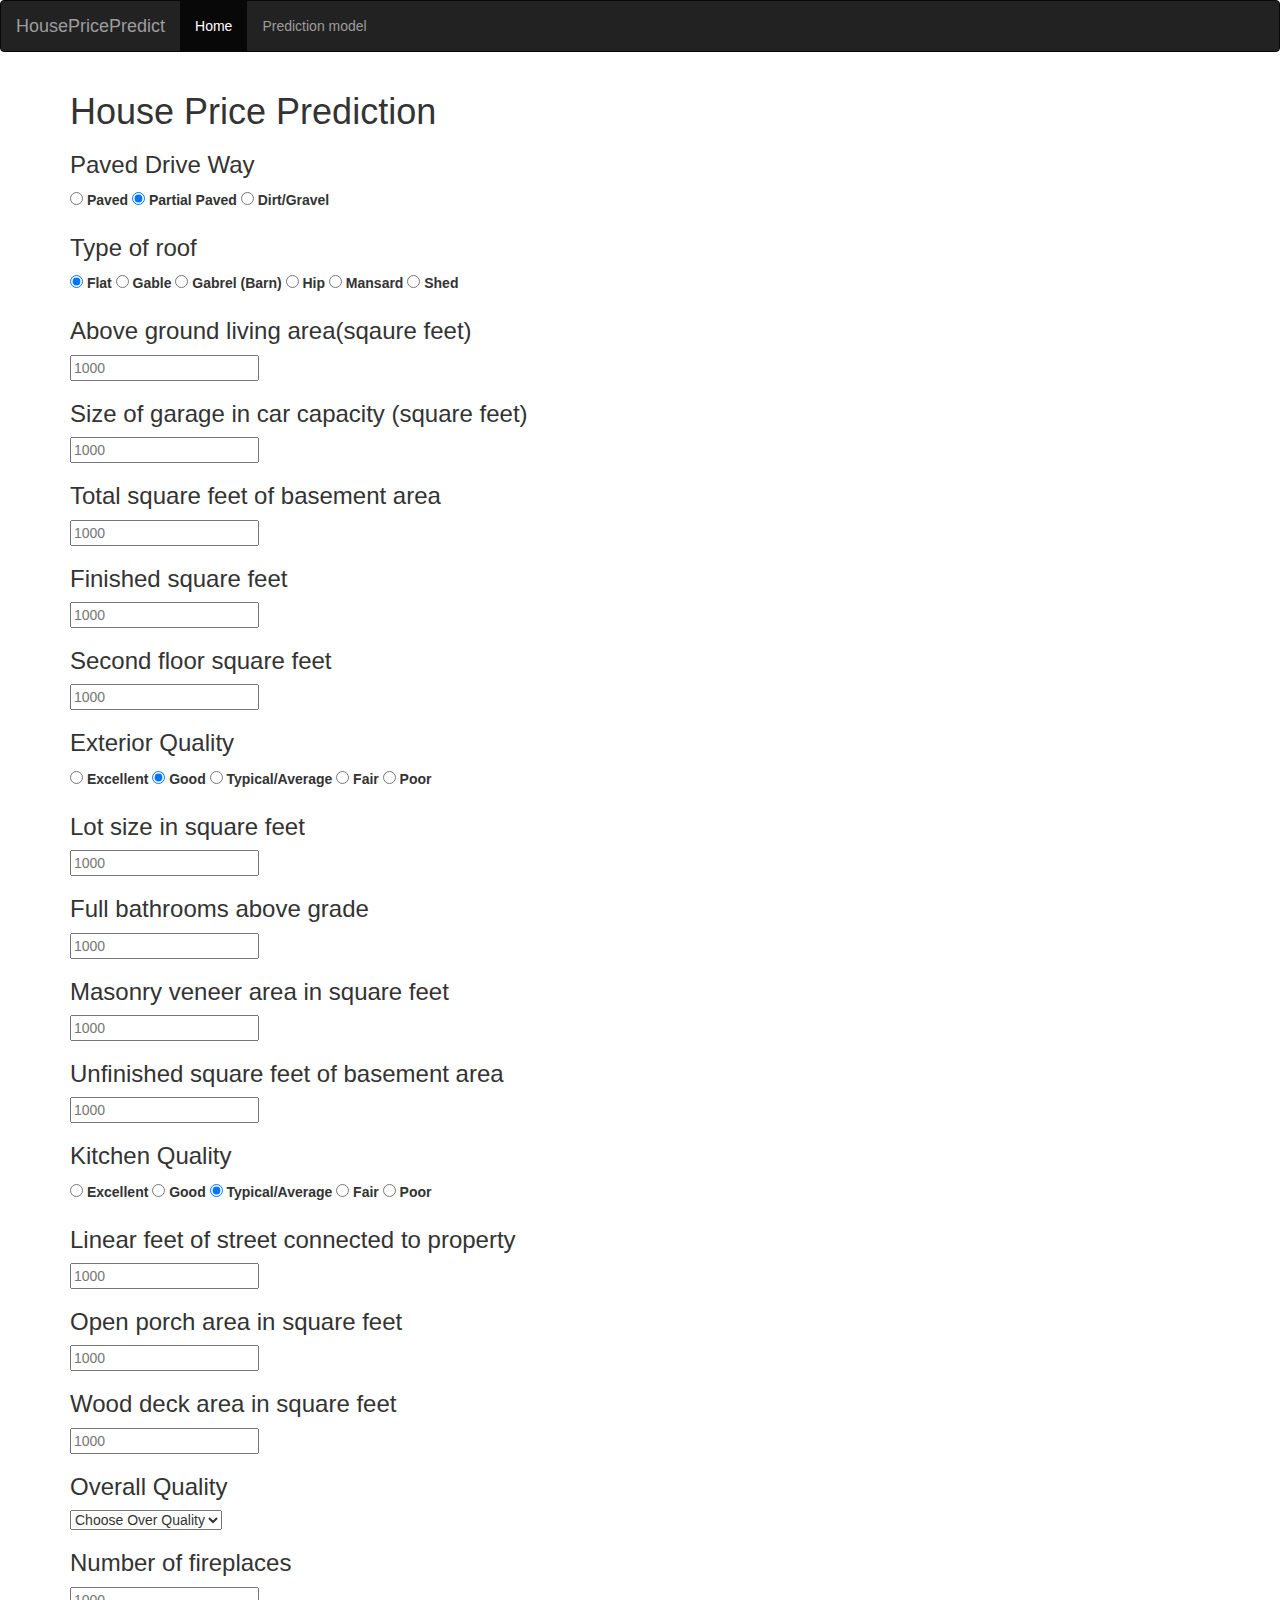
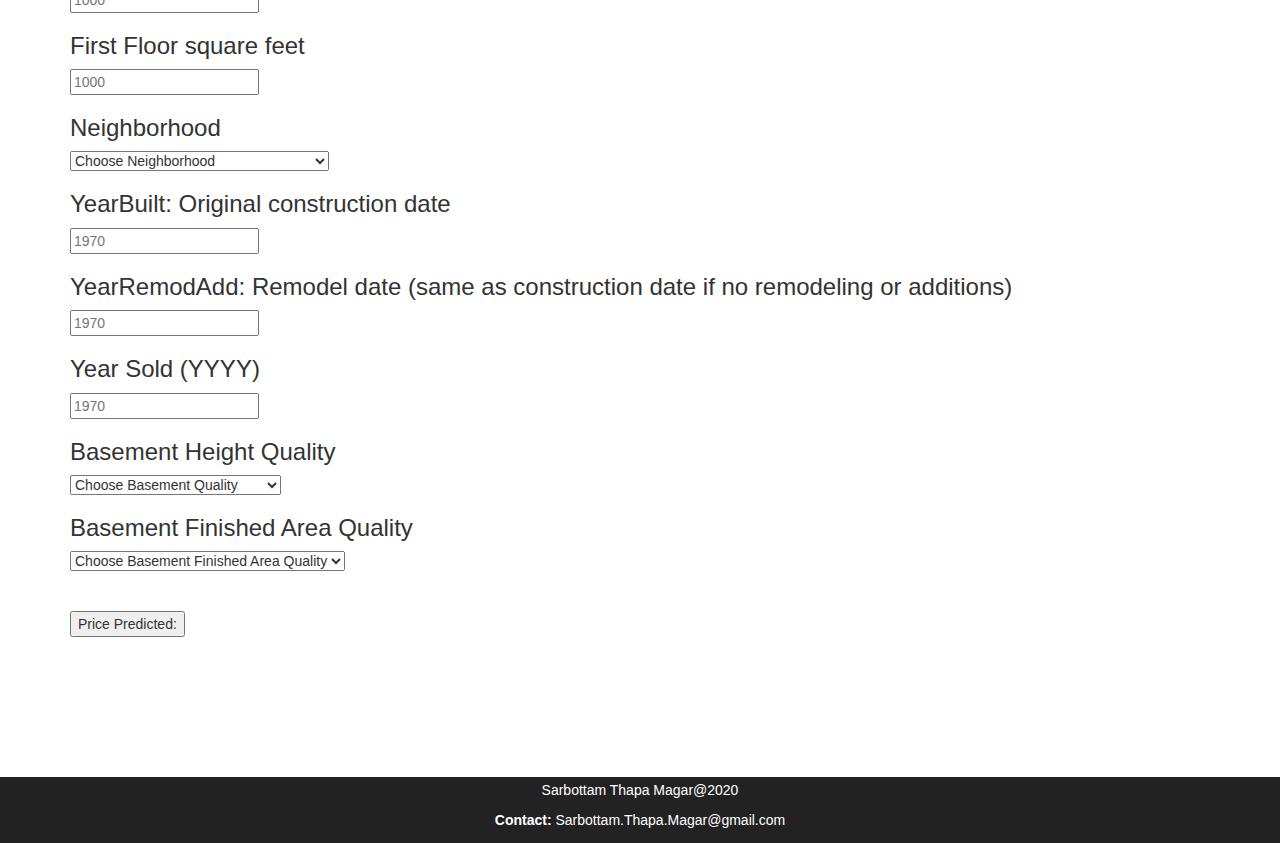
==== projects/house_rg/prediction.html @ 1c131e85 "house price prediction project added to projects menu." ====
<!DOCTYPE html>
<html>
<head>
    <meta charset="utf-8">
  <meta name="viewport" content="width=device-width, initial-scale=1">
  <link rel="stylesheet" href="https://maxcdn.bootstrapcdn.com/bootstrap/3.4.1/css/bootstrap.min.css">
  <script src="https://ajax.googleapis.com/ajax/libs/jquery/3.5.1/jquery.min.js"></script>
  <script src="https://maxcdn.bootstrapcdn.com/bootstrap/3.4.1/js/bootstrap.min.js"></script>

  <!-- js -->
  <script src="js/app.js"></script>
  <script  src="js/config.js"></script>

  <!-- css -->
  <link rel="stylesheet" href="css/style.css">
</head>
<body>
	<nav class="navbar navbar-inverse">
		<div class="container-fluid">
		  <div class="navbar-header">
			<a class="navbar-brand" href="index.html">HousePricePredict</a>
		  </div>
		  <ul class="nav navbar-nav">
			<li class="active"><a href="index.html">Home</a></li>
			<li><a href="prediction.html">Prediction model</a></li>
			<!-- <li><a href="#">Page 2</a></li>
			<li><a href="#">Page 3</a></li> -->
		  </ul>
		</div>
	  </nav>

      <div class="container">
        <h1>House Price Prediction</h1>
            <div class="img"></div>
        <form class="form">
                <h3>Paved Drive Way</h3>
                <div class="switch-field">
                    <input type="radio" id="radio-paved-1" name="paved" value="Paved"/>
                    <label for="radio-paved-1">Paved</label>
                    <input type="radio" id="radio-paved-2" name="paved" value="Partial Paved" checked/>
                    <label for="radio-paved-2">Partial Paved</label>
                    <input type="radio" id="radio-paved-3" name="paved" value="Dirt/Gravel"/>
                    <label for="radio-paved-5">Dirt/Gravel</label>
                </div> <!--switch-field div-->
                
                <h3>Type of roof</h3>

                <div class="switch-field">
                    <input type="radio" id="radio-roof-1" name="roof" value="Flat" checked/>
                    <label for="radio-roof-1">Flat</label>
                    <input type="radio" id="radio-roof-2" name="roof" value="Gable" />
                    <label for="radio-roof-2">Gable</label>
                    <input type="radio" id="radio-roof-3" name="roof" value="Gambrel"/>
                    <label for="radio-roof-3">Gabrel (Barn)</label>
                    <input type="radio" id="radio-roof-4" name="roof" value="Hip"/>
                    <label for="radio-roof-4">Hip</label>
                    <input type="radio" id="radio-roof-5" name="roof" value="Mansard"/>
                    <label for="radio-roof-5">Mansard</label>
                    <input type="radio" id="radio-roof-6" name="roof" value="Shed"/>
                    <label for="radio-roof-6">Shed</label>
                </div> <!--switch-field div-->

                
                <h3>Above ground living area(sqaure feet)</h3>
                <input class="area"  type="email" id="uiGrLivArea" class="floatLabel" name="GrLivArea" placeholder="1000" required>

                <h3>Size of garage in car capacity (square feet)</h3>
                <input class="area"  type="email" id="uiGarageCars" class="floatLabel" name="GarageCars" placeholder="1000" required>

                <h3>Total square feet of basement area</h3>
                <input class="area"  type="email" id="uiTotalBsmtSF" class="floatLabel" name="TotalBsmtSF" placeholder="1000" required>


                <!-- BsmtFinSF1: Type 1 finished square feet -->
                <h3>Finished square feet</h3>
                <input class="area"  type="email" id="uiBsmtFinSF1" class="floatLabel" name="BsmtFinSF1" placeholder="1000" required>
                
                <!-- 2ndFlrSF: Second floor square feet -->
                <h3>Second floor square feet</h3>
                <input class="area"  type="email" id="ui2ndFlrSF" class="floatLabel" name="2ndFlrSF" placeholder="1000" required>
                    
                <h3>Exterior Quality</h3>
                <div class="switch-field">
                    <input type="radio" id="radio-exterior-1" name="exterior" value="Excellent"/>
                    <label for="radio-exterior-1">Excellent</label>
                    <input type="radio" id="radio-exterior-2" name="exterior" value="Good" checked/>
                    <label for="radio-exterior-2">Good</label>
                    <input type="radio" id="radio-exterior-3" name="exterior" value="Typical/Average"/>
                    <label for="radio-exterior-3">Typical/Average</label>
                    <input type="radio" id="radio-exterior-4" name="exterior" value="Fair"/>
                    <label for="radio-exterior-4">Fair</label>
                    <input type="radio" id="radio-exterior-5" name="exterior" value="Poor"/>
                    <label for="radio-exterior-5">Poor</label>
                
                </div> <!--switch-field div-->

                <!-- LotArea: Lot size in square feet     -->
                <h3>Lot size in square feet</h3>
                <input class="area"  type="email" id="uiLotArea" class="floatLabel" name="LotArea" placeholder="1000" required>
                    
                    
                <!-- FullBath: Full bathrooms above grade -->
                <h3>Full bathrooms above grade</h3>
                <input class="area"  type="email" id="uiFullBath" class="floatLabel" name="FullBath" placeholder="1000" required>
                    
                <!-- MasVnrArea: Masonry veneer area in square feet -->
                <h3>Masonry veneer area in square feet</h3>
                <input class="area"  type="email" id="uiMasVnrArea" class="floatLabel" name="MasVnrArea" placeholder="1000" required>
                                    
                <!-- BsmtUnfSF: Unfinished square feet of basement area -->
                <h3>Unfinished square feet of basement area</h3>
                <input class="area"  type="email" id="uiBsmtUnfSF" class="floatLabel" name="BsmtUnfSF" placeholder="1000" required>
                            
                <h3>Kitchen Quality</h3>
                <div class="switch-field">
                    <input type="radio" id="radio-kitchen-1" name="kitchen" value="Excellent"/>
                    <label for="radio-kitchen-1">Excellent</label>
                    <input type="radio" id="radio-kitchen-2" name="kitchen" value="Good" />
                    <label for="radio-kitchen-2">Good</label>
                    <input type="radio" id="radio-kitchen-3" name="kitchen" value="Typical/Average" checked/>
                    <label for="radio-kitchen-3">Typical/Average</label>
                    <input type="radio" id="radio-kitchen-4" name="kitchen" value="Fair"/>
                    <label for="radio-kitchen-4">Fair</label>
                    <input type="radio" id="radio-kitchen-5" name="kitchen" value="Poor"/>
                    <label for="radio-kitchen-5">Poor</label>
                </div> <!--switch-field div-->

                <!-- LotFrontage: Linear feet of street connected to property -->
                <h3>Linear feet of street connected to property</h3>
                <input class="area"  type="email" id="uiLotFrontage" class="floatLabel" name="LotFrontage" placeholder="1000" required>
                            
                <!-- OpenPorchSF: Open porch area in square feet -->
                <h3>Open porch area in square feet</h3>
                <input class="area"  type="email" id="uiOpenPorchSF" class="floatLabel" name="OpenPorchSF" placeholder="1000" required>
                                    
                <!-- WoodDeckSF: Wood deck area in square feet -->
                <h3>Wood deck area in square feet</h3>
                <input class="area"  type="email" id="uiWoodDeckSF" class="floatLabel" name="WoodDeckSF" placeholder="1000" required>
                    
            
                
                    
                <h3>Overall Quality</h3>
                <select class="overallQual" name="" id="uiOverallQual">
                    <option value="" disabled="disabled" selected="selected">Choose Over Quality</option>
                        
                    <option>Very Excellent</option>
                    <option>Excellent</option>
                    <option>Very Good</option>
                    <option>Good</option>
                    <option>Above Average</option>
                    <option>Average</option>
                    <option>Below Average</option>
                    <option>Fair</option>
                    <option>Poor</option>
                    <option>Very Poor</option>
                </select>


                <!-- Fireplaces: Number of fireplaces -->
                <h3>Number of fireplaces</h3>
                <input class="area"  type="email" id="uiFireplaces" class="floatLabel" name="Fireplaces" placeholder="1000" required>
                    
                <!-- 1stFlrSF: First Floor square feet  -->
                <h3>First Floor square feet</h3>
                <input class="area"  type="email" id="ui1stFlrSF" class="floatLabel" name="1stFlrSF" placeholder="1000" required>
                    
            
                    
                <h3>Neighborhood</h3>
                <select class="neighborhood" name="" id="uiNeighborhood">
                    <option value="" disabled="disabled" selected="selected">Choose Neighborhood</option>
                    <option>Bloomington Heights</option>
                    <option>Bluestem</option>
                    <option>Briardale</option>
                    <option>Brookside</option>
                    <option>Clear Creek</option>
                    <option>College Creek</option>
                    <option>Crawford</option>
                    <option>Edwards</option>
                    <option>Gilbert</option>
                    <option>Iowa DOT and Rail Road</option>
                    <option>Meadow Village</option>
                    <option>Mitchell</option>
                    <option>North Ames</option>
                    <option>Northridge</option>
                    <option>Northpark Villa</option>
                    <option>Northridge Heights</option>
                    <option>Northwest Ames</option>
                    <option>Old Town</option>
                    <option>South & West of Iowa State University</option>
                    <option>Sawyer</option>
                    <option>Sawyer West</option>
                    <option>Somerset</option>
                    <option>Stone Brook</option>
                    <option>Timberland</option>
                    <option>Veenker</option>
                </select>

                <!-- YearBuilt: Original construction date -->
                <h3>YearBuilt: Original construction date</h3>
                <input class="area"  type="email" id="uiYearBuilt" class="floatLabel" name="YearBuilt" placeholder="1970" pattern="[0-9]{4}" required>
                    
                <!-- YearRemodAdd: Remodel date (same as construction date if no remodeling or additions) -->
                <h3>YearRemodAdd: Remodel date (same as construction date if no remodeling or additions)</h3>
                <input class="area"  type="email" id="uiYearRemodAdd" class="floatLabel" name="YearRemodAdd" placeholder="1970" pattern="[0-9]{4}" required> 
                
                <!-- YrSold: Year Sold (YYYY) -->
                <h3>Year Sold (YYYY)</h3>
                <input class="area"  type="email" id="uiYrSold" class="floatLabel" name="YrSold" placeholder="1970" pattern="[0-9]{4}" required>
        
            

                

                <h3>Basement Height Quality</h3>
                <select class="bsmtQual" name="" id="uiBsmtQual">
                    <option value="" disabled="disabled" selected="selected">Choose Basement Quality</option>
                        
                    <option>Excellent(100+ inches)</option>
                    <option>Good(90-99 inches)</option>
                    <option>Average/Typical(80-89 inches)</option>
                    <option>Fair(70-79 inches)</option>
                    <option>Poor(less than 70 inches)</option>
                    <option>No Basement</option>
                        
                </select>

                <h3>Basement Finished Area Quality</h3>
                <select class="bsmtFinType1" name="" id="uiBsmtFinType1">
                    <option value="" disabled="disabled" selected="selected">Choose Basement Finished Area Quality</option>
                        
                    <option>Good Living Quarters</option>
                    <option>Average Living Quarters</option>
                    <option>Below Average Living Quarters</option>
                    <option>Average Rec Room</option>
                    <option>Low Quality</option>
                    <option>Unfinshed</option>
                    <option>No Basement</option>
                        
                </select>



            <br><br><br>
            
            <button class="submit" onclick="onClickedPredict()" type="button">Price Predicted:</button>
            <div id="predictionPrice" class="result"> <h2></h2></div>

            <br><br><br>
        </form>
    
    </div> <!-- container -->

    <br><br><br>


    <footer>
		<p>Sarbottam Thapa Magar@2020</p>
		<p><strong>Contact: </strong>Sarbottam.Thapa.Magar@gmail.com</p>
	</footer>


</body>
</html>
---- projects/house_rg/css/style.css ----
/*------------------ FOOTER -----------------*/

.footer-home {
    position: absolute;
    top:94%;
    width: 100%;
    text-align: center;
    padding: 3px;
    background-color: #222222;
    color: white;
}

footer {
    position: relative;
    top:90%;
    width: 100%;
    text-align: center;
    padding: 3px;
    background-color: #222222;
    color: white;
}
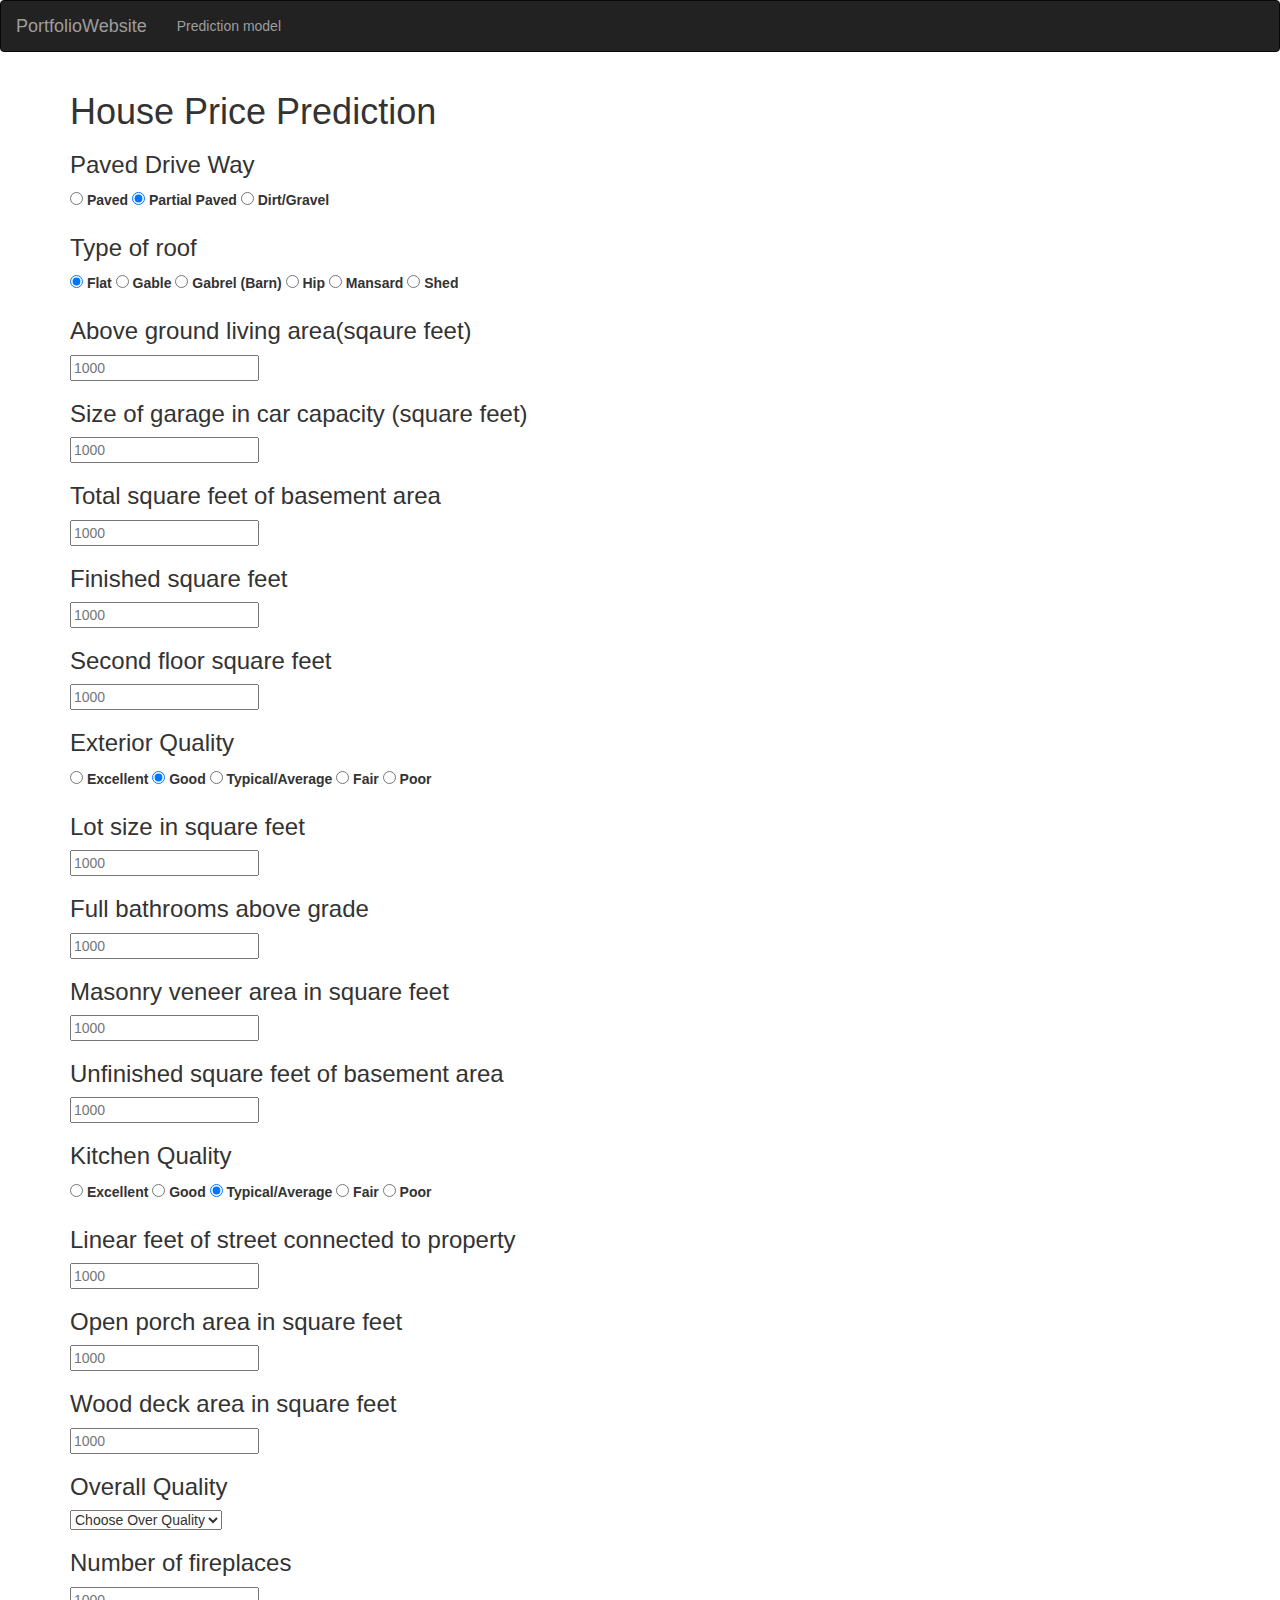
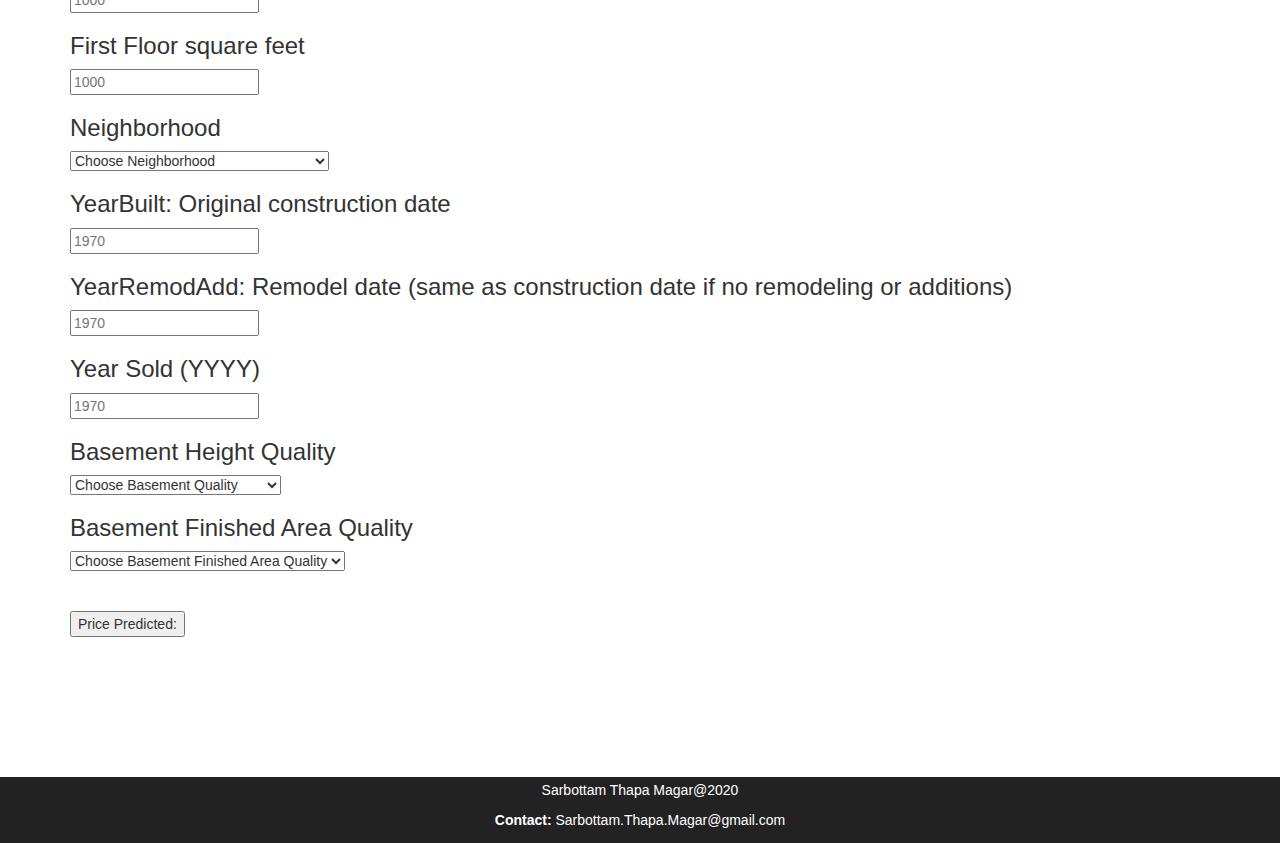
==== commit 158747ec: "update layout and navbar" ====
--- a/projects/house_rg/prediction.html
+++ b/projects/house_rg/prediction.html
@@ -18,10 +18,10 @@
 	<nav class="navbar navbar-inverse">
 		<div class="container-fluid">
 		  <div class="navbar-header">
-			<a class="navbar-brand" href="index.html">HousePricePredict</a>
+			<a class="navbar-brand" href="../../index.html">PortfolioWebsite</a>
 		  </div>
 		  <ul class="nav navbar-nav">
-			<li class="active"><a href="index.html">Home</a></li>
+			<!-- <li class="active"><a href="index.html">Home</a></li> -->
 			<li><a href="prediction.html">Prediction model</a></li>
 			<!-- <li><a href="#">Page 2</a></li>
 			<li><a href="#">Page 3</a></li> -->
--- a/projects/house_rg/css/style.css
+++ b/projects/house_rg/css/style.css
@@ -3,7 +3,7 @@
 /*------------------ FOOTER -----------------*/
 
 .footer-home {
-    position: absolute;
+    position: fixed;
     top:94%;
     width: 100%;
     text-align: center;
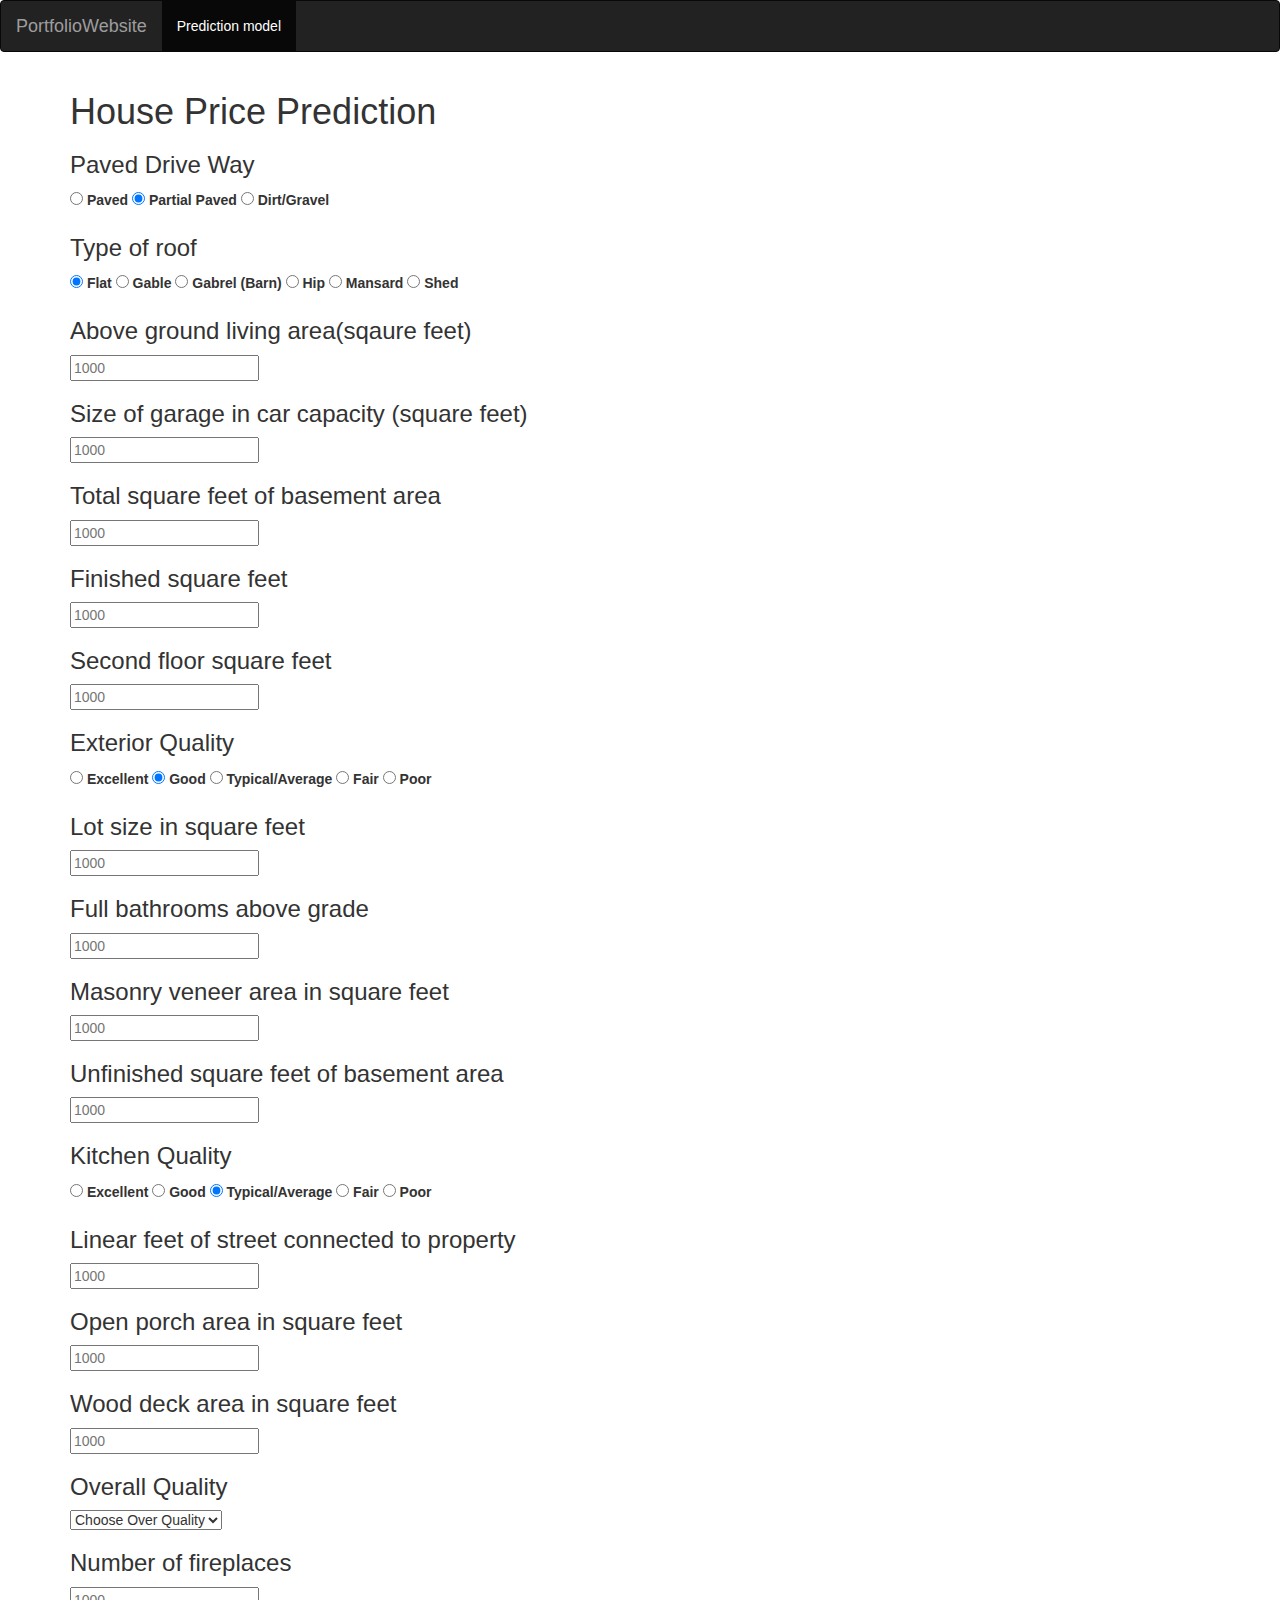
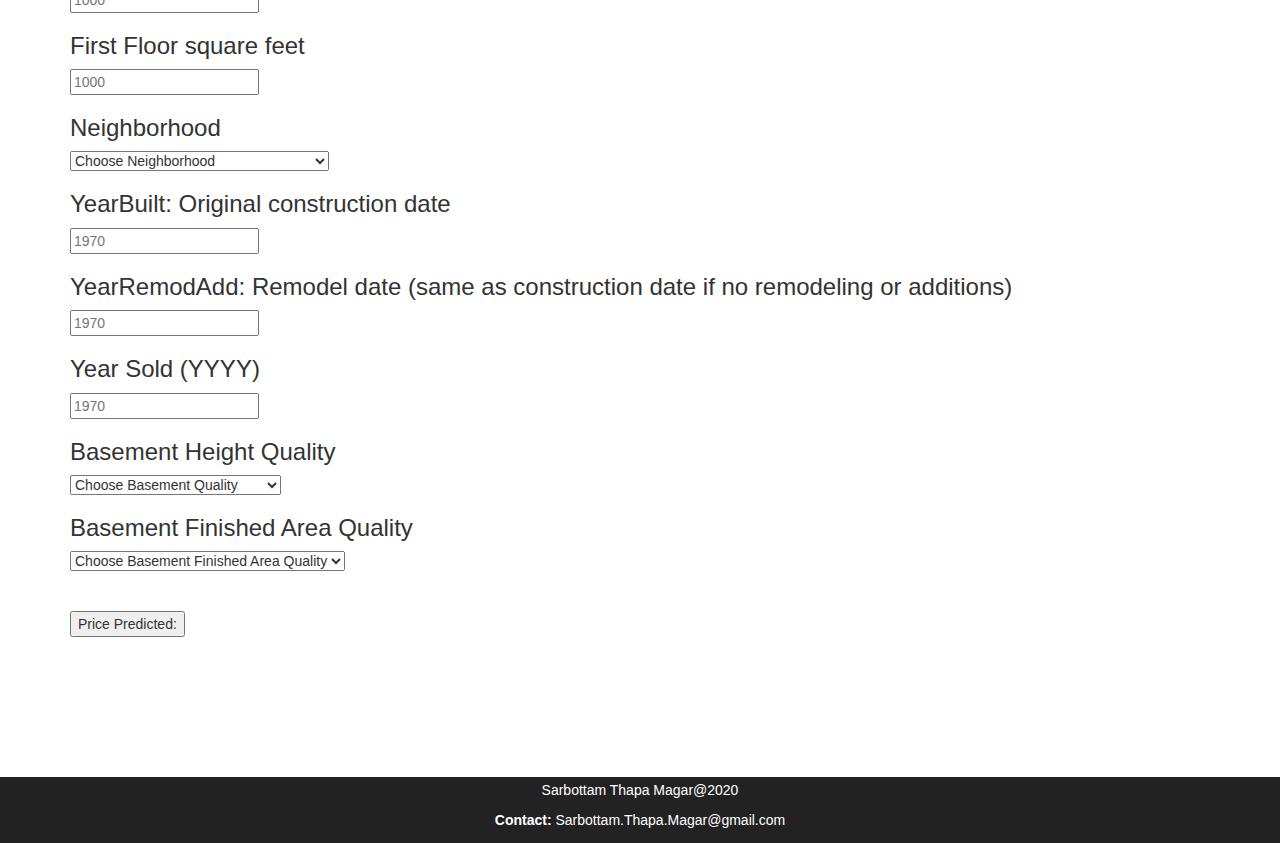
==== commit 08ce6e55: "updated house project with active class in navbar" ====
--- a/projects/house_rg/prediction.html
+++ b/projects/house_rg/prediction.html
@@ -22,7 +22,7 @@
 		  </div>
 		  <ul class="nav navbar-nav">
 			<!-- <li class="active"><a href="index.html">Home</a></li> -->
-			<li><a href="prediction.html">Prediction model</a></li>
+			<li class="active"><a href="prediction.html" >Prediction model</a></li>
 			<!-- <li><a href="#">Page 2</a></li>
 			<li><a href="#">Page 3</a></li> -->
 		  </ul>
